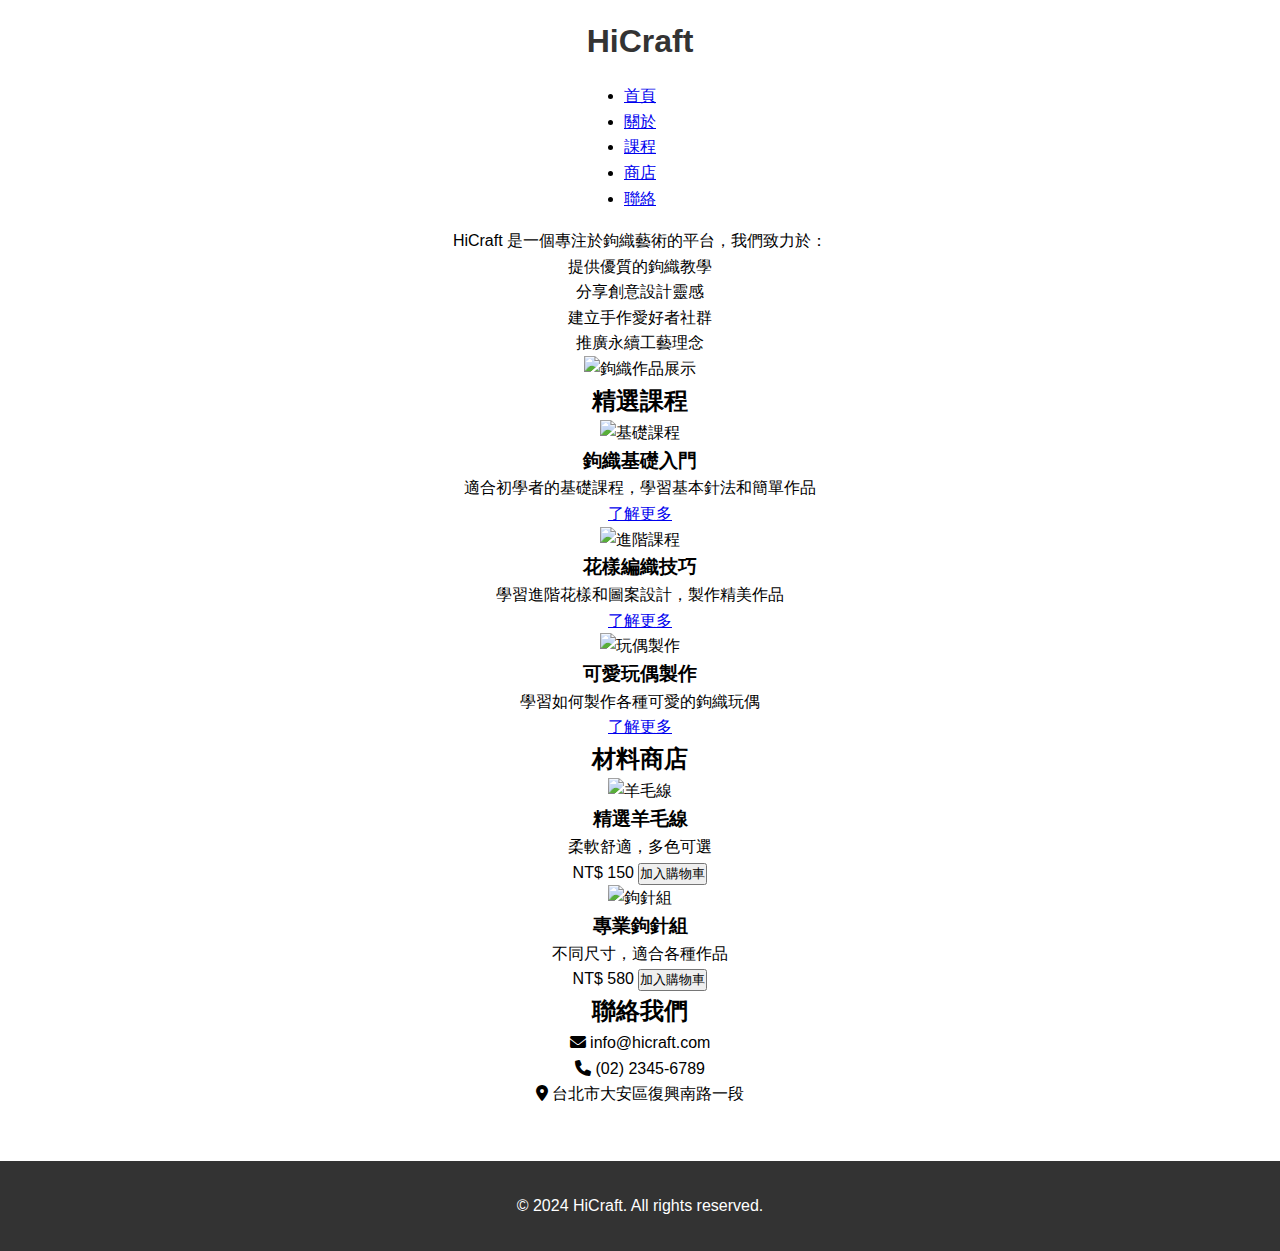
==== index.html @ af07e72b "first" ====
<!DOCTYPE html>
<html lang="zh">
<head>
    <meta charset="UTF-8">
    <meta name="viewport" content="width=device-width, initial-scale=1.0">
    <title>HiCraft - 鉤織樂園</title>
    <link rel="stylesheet" href="styles.css">
    <link href="https://fonts.googleapis.com/css2?family=Noto+Sans+TC:wght@400;500;700&display=swap" rel="stylesheet">
    <link rel="stylesheet" href="https://cdnjs.cloudflare.com/ajax/libs/font-awesome/6.0.0/css/all.min.css">
</head>
<body>
    <header>
        <nav>
            <div class="nav-container">
                <div class="logo">
                    <h1><a href="#home">HiCraft</a></h1>
                </div>
                <div class="nav-menu">
                    <ul>
                        <li><a href="#home">首頁</a></li>
                        <li><a href="#about">關於</a></li>
                        <li><a href="#courses">課程</a></li>
                        <li><a href="#shop">商店</a></li>
                        <li><a href="#contact">聯絡</a></li>
                    </ul>
                </div>
            </div>
        </nav>
    </header>

    <main>
        <section id="home" class="hero">
            <div class="hero-content">
                <h2>探索鉤織的奇妙世界</h2>
                <p>從基礎到進階，讓我們一起創造溫暖的手作時光</p>
                <div class="cta-buttons">
                    <a href="#courses" class="btn primary">開始學習</a>
                    <a href="#shop" class="btn secondary">購買材料</a>
                </div>
            </div>
        </section>

        <section id="about" class="about-section">
            <div class="container">
                <h2>關於我們</h2>
                <div class="about-content">
                    <div class="about-text">
                        <p>HiCraft 是一個專注於鉤織藝術的平台，我們致力於：</p>
                        <ul>
                            <li>提供優質的鉤織教學</li>
                            <li>分享創意設計靈感</li>
                            <li>建立手作愛好者社群</li>
                            <li>推廣永續工藝理念</li>
                        </ul>
                    </div>
                    <div class="about-image">
                        <img src="images/about.jpg" alt="鉤織作品展示">
                    </div>
                </div>
            </div>
        </section>

        <section id="courses" class="courses-section">
            <div class="container">
                <h2>精選課程</h2>
                <div class="course-grid">
                    <div class="course-card">
                        <img src="images/course1.jpg" alt="基礎課程">
                        <h3>鉤織基礎入門</h3>
                        <p>適合初學者的基礎課程，學習基本針法和簡單作品</p>
                        <a href="#" class="btn">了解更多</a>
                    </div>
                    <div class="course-card">
                        <img src="images/course2.jpg" alt="進階課程">
                        <h3>花樣編織技巧</h3>
                        <p>學習進階花樣和圖案設計，製作精美作品</p>
                        <a href="#" class="btn">了解更多</a>
                    </div>
                    <div class="course-card">
                        <img src="images/course3.jpg" alt="玩偶製作">
                        <h3>可愛玩偶製作</h3>
                        <p>學習如何製作各種可愛的鉤織玩偶</p>
                        <a href="#" class="btn">了解更多</a>
                    </div>
                </div>
            </div>
        </section>

        <section id="shop" class="shop-section">
            <div class="container">
                <h2>材料商店</h2>
                <div class="product-grid">
                    <div class="product-card">
                        <img src="images/yarn1.jpg" alt="羊毛線">
                        <h3>精選羊毛線</h3>
                        <p>柔軟舒適，多色可選</p>
                        <span class="price">NT$ 150</span>
                        <button class="btn">加入購物車</button>
                    </div>
                    <div class="product-card">
                        <img src="images/hooks.jpg" alt="鉤針組">
                        <h3>專業鉤針組</h3>
                        <p>不同尺寸，適合各種作品</p>
                        <span class="price">NT$ 580</span>
                        <button class="btn">加入購物車</button>
                    </div>
                </div>
            </div>
        </section>

        <section id="contact" class="contact-section">
            <div class="container">
                <h2>聯絡我們</h2>
                <div class="contact-content">
                    <div class="contact-info">
                        <p><i class="fas fa-envelope"></i> info@hicraft.com</p>
                        <p><i class="fas fa-phone"></i> (02) 2345-6789</p>
                        <p><i class="fas fa-map-marker-alt"></i> 台北市大安區復興南路一段</p>
                    </div>
                    <div class="social-links">
                        <a href="#"><i class="fab fa-facebook"></i></a>
                        <a href="#"><i class="fab fa-instagram"></i></a>
                        <a href="#"><i class="fab fa-youtube"></i></a>
                    </div>
                </div>
            </div>
        </section>
    </main>

    <footer>
        <div class="container">
            <p>&copy; 2024 HiCraft. All rights reserved.</p>
        </div>
    </footer>

    <script src="script.js"></script>
</body>
</html>
---- styles.css ----
/* 全局樣式 */
* {
    margin: 0;
    padding: 0;
    box-sizing: border-box;
}

body {
    font-family: 'Noto Sans SC', sans-serif;
    line-height: 1.6;
    text-align: center;  /* 全局文字置中 */
}

/* 導航欄樣式 */
header {
    background: white;
    padding: 1rem 0;
    position: fixed;
    width: 100%;
    top: 0;
    z-index: 1000;
}

.nav-container {
    display: flex;
    flex-direction: column;  /* 垂直排列 */
    align-items: center;
    max-width: 1200px;
    margin: 0 auto;
    padding: 0 1rem;
}

.logo h1 {
    margin-bottom: 1rem;
}

.logo a {
    text-decoration: none;
    color: #333;
    font-size: 2rem;
}

.right-menu {
    list-style: none;
    display: flex;
    gap: 2rem;
    justify-content: center;
}

.right-menu a {
    text-decoration: none;
    color: #333;
    font-weight: 500;
}

/* 主要內容區域 */
main {
    padding-top: 100px;  /* 為固定導航欄留出空間 */
}

.hero-section {
    padding: 4rem 1rem;
    background: #f9f9f9;
}

.hero-content {
    max-width: 800px;
    margin: 0 auto;
}

.search-section {
    margin-bottom: 2rem;
}

.search-bar {
    display: flex;
    justify-content: center;
    max-width: 500px;
    margin: 0 auto;
}

.search-bar input {
    width: 100%;
    padding: 0.8rem;
    border: 2px solid #ddd;
    border-radius: 25px;
}

.search-bar button {
    margin-left: -50px;
    padding: 0.8rem;
    background: none;
    border: none;
    color: #666;
}

/* 關於部分 */
.craft-intro {
    padding: 4rem 1rem;
}

.intro-content {
    max-width: 1000px;
    margin: 0 auto;
}

.intro-image img {
    max-width: 100%;
    height: auto;
    margin-top: 2rem;
    border-radius: 10px;
}

/* 產品卡片 */
.tutorials-grid {
    display: grid;
    grid-template-columns: repeat(auto-fit, minmax(280px, 1fr));
    gap: 2rem;
    max-width: 1200px;
    margin: 2rem auto;
    padding: 0 1rem;
}

.tutorial-card {
    background: white;
    padding: 2rem;
    border-radius: 10px;
    box-shadow: 0 2px 10px rgba(0,0,0,0.1);
}

/* AI客服部分 */
.help-center {
    max-width: 600px;
    margin: 4rem auto;
    padding: 0 1rem;
}

.chat-box {
    background: #f5f5f5;
    padding: 2rem;
    border-radius: 10px;
    margin-bottom: 1rem;
}

.chat-button {
    padding: 0.8rem 2rem;
    background: #007bff;
    color: white;
    border: none;
    border-radius: 25px;
    cursor: pointer;
}

/* 頁腳 */
footer {
    background: #333;
    color: white;
    padding: 2rem 0;
}

.footer-content {
    max-width: 1200px;
    margin: 0 auto;
    padding: 0 1rem;
}

.social-links {
    display: flex;
    justify-content: center;
    gap: 2rem;
    margin-bottom: 1rem;
}

.social-links a {
    color: white;
    font-size: 1.5rem;
}

/* 響應式設計 */
@media (max-width: 768px) {
    .right-menu {
        flex-direction: column;
        gap: 1rem;
    }

    .tutorials-grid {
        grid-template-columns: 1fr;
    }
}
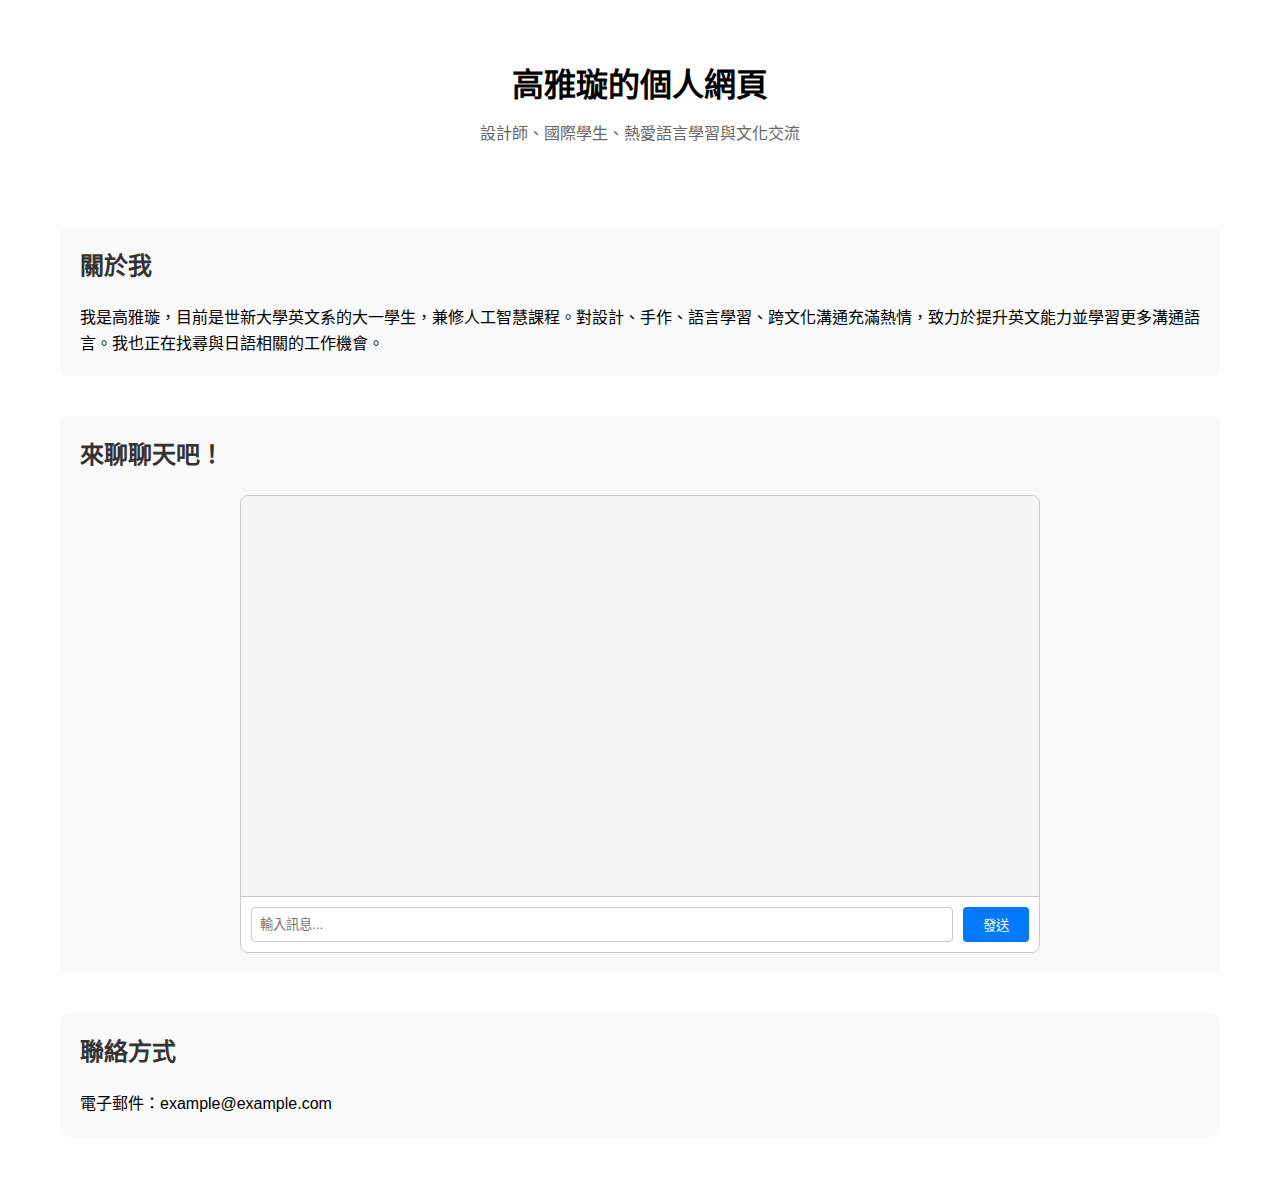
==== commit fd531281: "Add files via upload" ====
--- a/index.html
+++ b/index.html
@@ -1,138 +1,40 @@
-<!DOCTYPE html>
-<html lang="zh">
-<head>
-    <meta charset="UTF-8">
-    <meta name="viewport" content="width=device-width, initial-scale=1.0">
-    <title>HiCraft - 鉤織樂園</title>
-    <link rel="stylesheet" href="styles.css">
-    <link href="https://fonts.googleapis.com/css2?family=Noto+Sans+TC:wght@400;500;700&display=swap" rel="stylesheet">
-    <link rel="stylesheet" href="https://cdnjs.cloudflare.com/ajax/libs/font-awesome/6.0.0/css/all.min.css">
-</head>
-<body>
-    <header>
-        <nav>
-            <div class="nav-container">
-                <div class="logo">
-                    <h1><a href="#home">HiCraft</a></h1>
-                </div>
-                <div class="nav-menu">
-                    <ul>
-                        <li><a href="#home">首頁</a></li>
-                        <li><a href="#about">關於</a></li>
-                        <li><a href="#courses">課程</a></li>
-                        <li><a href="#shop">商店</a></li>
-                        <li><a href="#contact">聯絡</a></li>
-                    </ul>
-                </div>
-            </div>
-        </nav>
-    </header>
-
-    <main>
-        <section id="home" class="hero">
-            <div class="hero-content">
-                <h2>探索鉤織的奇妙世界</h2>
-                <p>從基礎到進階，讓我們一起創造溫暖的手作時光</p>
-                <div class="cta-buttons">
-                    <a href="#courses" class="btn primary">開始學習</a>
-                    <a href="#shop" class="btn secondary">購買材料</a>
-                </div>
-            </div>
-        </section>
-
-        <section id="about" class="about-section">
-            <div class="container">
-                <h2>關於我們</h2>
-                <div class="about-content">
-                    <div class="about-text">
-                        <p>HiCraft 是一個專注於鉤織藝術的平台，我們致力於：</p>
-                        <ul>
-                            <li>提供優質的鉤織教學</li>
-                            <li>分享創意設計靈感</li>
-                            <li>建立手作愛好者社群</li>
-                            <li>推廣永續工藝理念</li>
-                        </ul>
-                    </div>
-                    <div class="about-image">
-                        <img src="images/about.jpg" alt="鉤織作品展示">
-                    </div>
-                </div>
-            </div>
-        </section>
-
-        <section id="courses" class="courses-section">
-            <div class="container">
-                <h2>精選課程</h2>
-                <div class="course-grid">
-                    <div class="course-card">
-                        <img src="images/course1.jpg" alt="基礎課程">
-                        <h3>鉤織基礎入門</h3>
-                        <p>適合初學者的基礎課程，學習基本針法和簡單作品</p>
-                        <a href="#" class="btn">了解更多</a>
-                    </div>
-                    <div class="course-card">
-                        <img src="images/course2.jpg" alt="進階課程">
-                        <h3>花樣編織技巧</h3>
-                        <p>學習進階花樣和圖案設計，製作精美作品</p>
-                        <a href="#" class="btn">了解更多</a>
-                    </div>
-                    <div class="course-card">
-                        <img src="images/course3.jpg" alt="玩偶製作">
-                        <h3>可愛玩偶製作</h3>
-                        <p>學習如何製作各種可愛的鉤織玩偶</p>
-                        <a href="#" class="btn">了解更多</a>
-                    </div>
-                </div>
-            </div>
-        </section>
-
-        <section id="shop" class="shop-section">
-            <div class="container">
-                <h2>材料商店</h2>
-                <div class="product-grid">
-                    <div class="product-card">
-                        <img src="images/yarn1.jpg" alt="羊毛線">
-                        <h3>精選羊毛線</h3>
-                        <p>柔軟舒適，多色可選</p>
-                        <span class="price">NT$ 150</span>
-                        <button class="btn">加入購物車</button>
-                    </div>
-                    <div class="product-card">
-                        <img src="images/hooks.jpg" alt="鉤針組">
-                        <h3>專業鉤針組</h3>
-                        <p>不同尺寸，適合各種作品</p>
-                        <span class="price">NT$ 580</span>
-                        <button class="btn">加入購物車</button>
-                    </div>
-                </div>
-            </div>
-        </section>
-
-        <section id="contact" class="contact-section">
-            <div class="container">
-                <h2>聯絡我們</h2>
-                <div class="contact-content">
-                    <div class="contact-info">
-                        <p><i class="fas fa-envelope"></i> info@hicraft.com</p>
-                        <p><i class="fas fa-phone"></i> (02) 2345-6789</p>
-                        <p><i class="fas fa-map-marker-alt"></i> 台北市大安區復興南路一段</p>
-                    </div>
-                    <div class="social-links">
-                        <a href="#"><i class="fab fa-facebook"></i></a>
-                        <a href="#"><i class="fab fa-instagram"></i></a>
-                        <a href="#"><i class="fab fa-youtube"></i></a>
-                    </div>
-                </div>
-            </div>
-        </section>
-    </main>
-
-    <footer>
-        <div class="container">
-            <p>&copy; 2024 HiCraft. All rights reserved.</p>
-        </div>
-    </footer>
-
-    <script src="script.js"></script>
-</body>
+<!DOCTYPE html>
+<html lang="zh-TW">
+<head>
+    <meta charset="UTF-8">
+    <meta name="viewport" content="width=device-width, initial-scale=1.0">
+    <title>高雅璇的個人網頁</title>
+    <link rel="stylesheet" href="styles.css">
+</head>
+<body>
+    <header>
+        <h1>高雅璇的個人網頁</h1>
+        <p class="subtitle">設計師、國際學生、熱愛語言學習與文化交流</p>
+    </header>
+
+    <main>
+        <section id="about">
+            <h2>關於我</h2>
+            <p>我是高雅璇，目前是世新大學英文系的大一學生，兼修人工智慧課程。對設計、手作、語言學習、跨文化溝通充滿熱情，致力於提升英文能力並學習更多溝通語言。我也正在找尋與日語相關的工作機會。</p>
+        </section>
+
+        <section id="chat">
+            <h2>來聊聊天吧！</h2>
+            <div class="chat-container">
+                <div id="chat-messages"></div>
+                <div class="chat-input">
+                    <input type="text" id="message-input" placeholder="輸入訊息...">
+                    <button onclick="sendMessage()">發送</button>
+                </div>
+            </div>
+        </section>
+
+        <section id="contact">
+            <h2>聯絡方式</h2>
+            <p>電子郵件：example@example.com</p>
+        </section>
+    </main>
+
+    <script src="script.js"></script>
+</body>
 </html> --- a/styles.css
+++ b/styles.css
@@ -1,4 +1,3 @@
-/* 全局樣式 */
 * {
     margin: 0;
     padding: 0;
@@ -6,184 +5,93 @@
 }
 
 body {
-    font-family: 'Noto Sans SC', sans-serif;
+    font-family: 'Microsoft JhengHei', sans-serif;
     line-height: 1.6;
-    text-align: center;  /* 全局文字置中 */
+    max-width: 1200px;
+    margin: 0 auto;
+    padding: 20px;
 }
 
-/* 導航欄樣式 */
 header {
-    background: white;
-    padding: 1rem 0;
-    position: fixed;
-    width: 100%;
-    top: 0;
-    z-index: 1000;
+    text-align: center;
+    padding: 40px 0;
 }
 
-.nav-container {
-    display: flex;
-    flex-direction: column;  /* 垂直排列 */
-    align-items: center;
-    max-width: 1200px;
-    margin: 0 auto;
-    padding: 0 1rem;
+.subtitle {
+    color: #666;
+    margin-top: 10px;
 }
 
-.logo h1 {
-    margin-bottom: 1rem;
+section {
+    margin: 40px 0;
+    padding: 20px;
+    background: #f9f9f9;
+    border-radius: 8px;
 }
 
-.logo a {
-    text-decoration: none;
+h2 {
     color: #333;
-    font-size: 2rem;
+    margin-bottom: 20px;
 }
 
-.right-menu {
-    list-style: none;
-    display: flex;
-    gap: 2rem;
-    justify-content: center;
+.chat-container {
+    max-width: 800px;
+    margin: 0 auto;
+    border: 1px solid #ccc;
+    border-radius: 8px;
+    overflow: hidden;
 }
 
-.right-menu a {
-    text-decoration: none;
-    color: #333;
-    font-weight: 500;
+#chat-messages {
+    height: 400px;
+    overflow-y: auto;
+    padding: 20px;
+    background-color: #f5f5f5;
 }
 
-/* 主要內容區域 */
-main {
-    padding-top: 100px;  /* 為固定導航欄留出空間 */
+.chat-input {
+    display: flex;
+    padding: 10px;
+    background-color: white;
+    border-top: 1px solid #ccc;
 }
 
-.hero-section {
-    padding: 4rem 1rem;
-    background: #f9f9f9;
+.chat-input input {
+    flex: 1;
+    padding: 8px;
+    border: 1px solid #ccc;
+    border-radius: 4px;
+    margin-right: 10px;
 }
 
-.hero-content {
-    max-width: 800px;
-    margin: 0 auto;
-}
-
-.search-section {
-    margin-bottom: 2rem;
-}
-
-.search-bar {
-    display: flex;
-    justify-content: center;
-    max-width: 500px;
-    margin: 0 auto;
-}
-
-.search-bar input {
-    width: 100%;
-    padding: 0.8rem;
-    border: 2px solid #ddd;
-    border-radius: 25px;
-}
-
-.search-bar button {
-    margin-left: -50px;
-    padding: 0.8rem;
-    background: none;
-    border: none;
-    color: #666;
-}
-
-/* 關於部分 */
-.craft-intro {
-    padding: 4rem 1rem;
-}
-
-.intro-content {
-    max-width: 1000px;
-    margin: 0 auto;
-}
-
-.intro-image img {
-    max-width: 100%;
-    height: auto;
-    margin-top: 2rem;
-    border-radius: 10px;
-}
-
-/* 產品卡片 */
-.tutorials-grid {
-    display: grid;
-    grid-template-columns: repeat(auto-fit, minmax(280px, 1fr));
-    gap: 2rem;
-    max-width: 1200px;
-    margin: 2rem auto;
-    padding: 0 1rem;
-}
-
-.tutorial-card {
-    background: white;
-    padding: 2rem;
-    border-radius: 10px;
-    box-shadow: 0 2px 10px rgba(0,0,0,0.1);
-}
-
-/* AI客服部分 */
-.help-center {
-    max-width: 600px;
-    margin: 4rem auto;
-    padding: 0 1rem;
-}
-
-.chat-box {
-    background: #f5f5f5;
-    padding: 2rem;
-    border-radius: 10px;
-    margin-bottom: 1rem;
-}
-
-.chat-button {
-    padding: 0.8rem 2rem;
-    background: #007bff;
+.chat-input button {
+    padding: 8px 20px;
+    background-color: #007bff;
     color: white;
     border: none;
-    border-radius: 25px;
+    border-radius: 4px;
     cursor: pointer;
 }
 
-/* 頁腳 */
-footer {
-    background: #333;
-    color: white;
-    padding: 2rem 0;
+.chat-input button:hover {
+    background-color: #0056b3;
 }
 
-.footer-content {
-    max-width: 1200px;
-    margin: 0 auto;
-    padding: 0 1rem;
+.message {
+    margin-bottom: 10px;
+    padding: 10px;
+    border-radius: 8px;
+    max-width: 70%;
 }
 
-.social-links {
-    display: flex;
-    justify-content: center;
-    gap: 2rem;
-    margin-bottom: 1rem;
+.user-message {
+    background-color: #007bff;
+    color: white;
+    margin-left: auto;
 }
 
-.social-links a {
-    color: white;
-    font-size: 1.5rem;
-}
-
-/* 響應式設計 */
-@media (max-width: 768px) {
-    .right-menu {
-        flex-direction: column;
-        gap: 1rem;
-    }
-
-    .tutorials-grid {
-        grid-template-columns: 1fr;
-    }
+.assistant-message {
+    background-color: white;
+    color: black;
+    margin-right: auto;
 } 